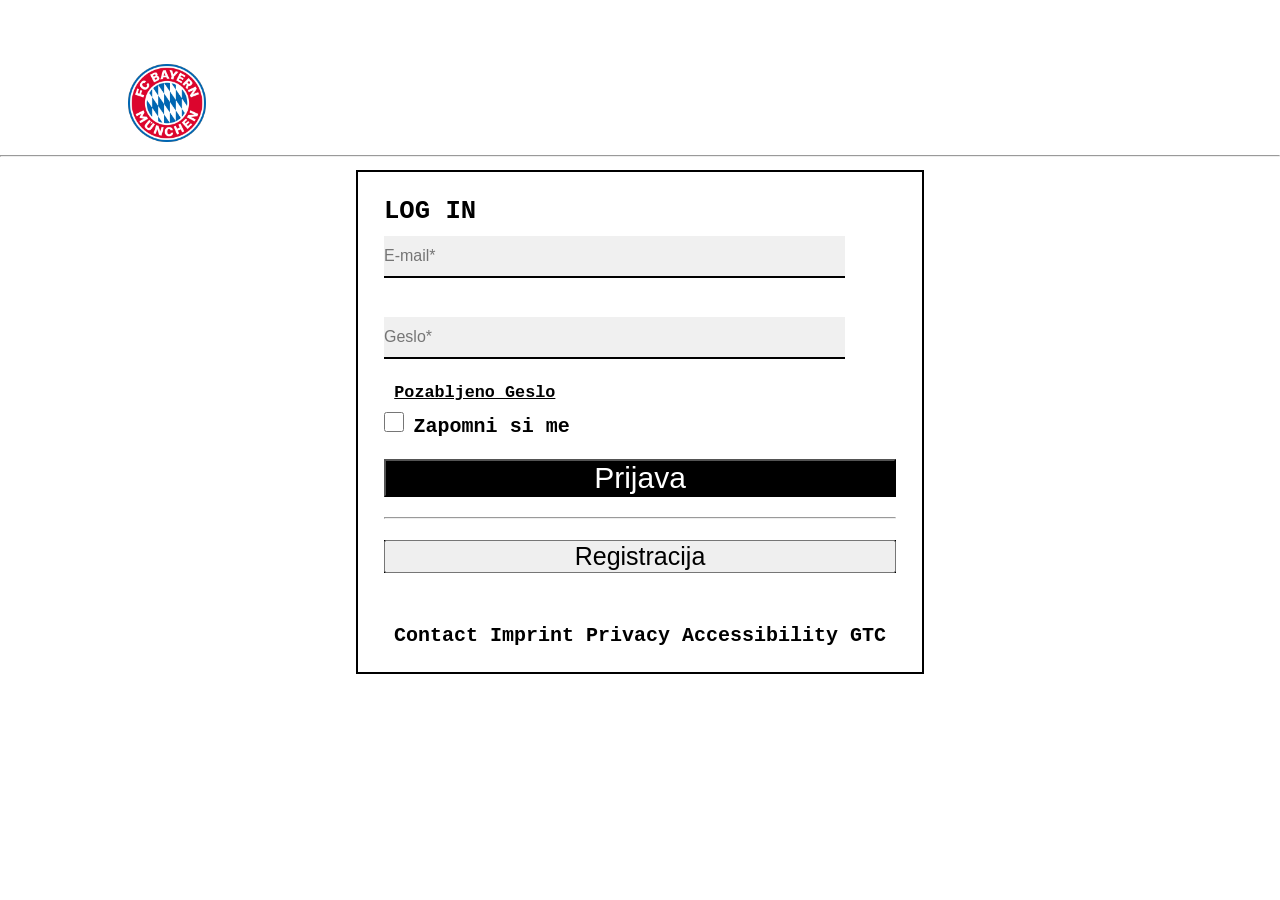
==== index.html @ 4af8d2d0 "Add files via upload" ====
<!DOCTYPE html>
<html>
<head>
<meta name="viewport" content="width=device-width, initial-scale=1.0">
<link rel="stylesheet" href="loginstyle.css">
<title>Prijava</title>
<link class="favikon" rel="icon" type="image/svg+xml" href="slike/logo.svg">

</head>

<body class="pisavca">

<div class ="glava">

<div class="podglava">

<div class="slikca">
<img class="slika" src="slike/logo.svg" alt="logo" >

</div>
</div>
</div>

<hr>

<div class="telo">



<div class="skupno">






<div class="naslov">
 <h1>LOG IN</h1>
</div>

<div class="obrazec">
 <form method="get" action="">

<div class="mail">
  <input type="email" name="email" placeholder="E-mail*">
</div>


<div class="geslo">
  <input type="password" name="geslo" placeholder="Geslo*">
</div>

</form>
</div>

<div class="pozges">

<h2> Pozabljeno Geslo</h2>

</div>


<div class="zapomni">
<form method="get" action="">

<input class="kvadrat" type="checkbox"  name="zapomni" value="zapomni">
<label class="napis" for="zapomni">Zapomni si me</label><br>

</form>
</div>

<div class="prijavadiv">

<button class="gumbprijava" type="submit"> Prijava </button>

</div>

<hr>

<div class="regdiv">

<a href="registracija.html"><button class="gumbreg" type="submit">Registracija</button></a>

</div>

<div class="podnapisi">

<p>Contact
Imprint
Privacy
Accessibility
GTC</p>

</div>

</div>
</div>




</body>
</html>
---- loginstyle.css ----
*{
	padding:0;
	margin:0;
	
}


.pisavca {
  font-family: "Roboto Mono", monospace;
  font-optical-sizing: auto;
  font-weight: 400;
  font-style: normal;
}

body{
	height:100%;
	width:100%;
	justify-content: center;
	align-items: center; 
	display: inline-block;
	position: relative;
}
.favikon{
	width:64px;
	height:64px;
}
.glava{
	padding-left: 5%;
    padding-top: 5%;
	margin-bottom:1%;
	height:6%;
	width:100%;
}
	
	
.podglava{
	
	width:100%;
	height:70%;
	display: flex;
    padding-left: 5%;
	position: relative;
	 
 
}
.slikca{
	width: 78px;
    display: flex;
    justify-content: center;
    align-items: center;
}  
.slika{
	width:78px;
	height:78px;
}

.skupno{
	margin-top:2%;
	width:40%;
	height:92%;
	border:2px solid black;
	word-break: keep-all; /*ne razbiva besed nrdi novo vrstico samo med bvesedami*/
	margin:1% auto; /* prvi je zgorej spodej in drgi je levo desno*/
	padding:2%;
}
.naslov{
	white-space: nowrap; /* ostanejo presledki*/
	height:10%;
	width:92%;
	font-size: 80%; 
}

.obrazec{
	white-space: nowrap; 
	width:100%;
	height:20%;
	margin-top:2%;	
	
}

.mail{
	height:40px;
	width:90%;
}
.mail input{
	height:100%;
	width:100%;
	border: none; 
	border-bottom:2px solid black;
	background-color: #f0f0f0;
	font-size:100%;
}
.geslo{
	height:40px;
	width:90%;
	padding-top:8%;
}

.geslo input{
	height:100%;
	width:100%;
	border: none; 
	border-bottom:2px solid black;
	background-color: #f0f0f0;
	font-size:100%;
}

.pozges{
	width:100%;
	height:8%;
	font-size:70%;
	 text-decoration: underline;
	 padding-top:3%;
	 margin:2%;
}
.zapomni{
	width:100%;
	height:8%;
	align-items: center; 
	display: flex;
	
}
.kvadrat{
	height:20px;
	width:20px;	
	align-items: center;
}
.napis{
	font-size:20px;
	font-weight:bold;
	white-space: nowrap;
  align-items: center;
}
.prijavadiv{
	width:100%;
	height:8%;
	margin-top:4%;
	margin-bottom:4%;
}
.gumbprijava{
	height:100%;
	width:100%;
	color:white;
	background-color:black;
	font-size:30px;
}

.regdiv{
	width:100%;
	height:8%;
	background-color:black;
	margin-top:4%;
	margin-bottom:4%;
}
.gumbreg{
	height:100%;
	width:100%;
	font-size:25px;
}
.podnapisi{
	margin-top:10%;
	height:5%;
	width:100%;
	font-size:20px;
	font-weight:bold;
	 display: flex;
	justify-content: center; 
	align-items: center;
	
}
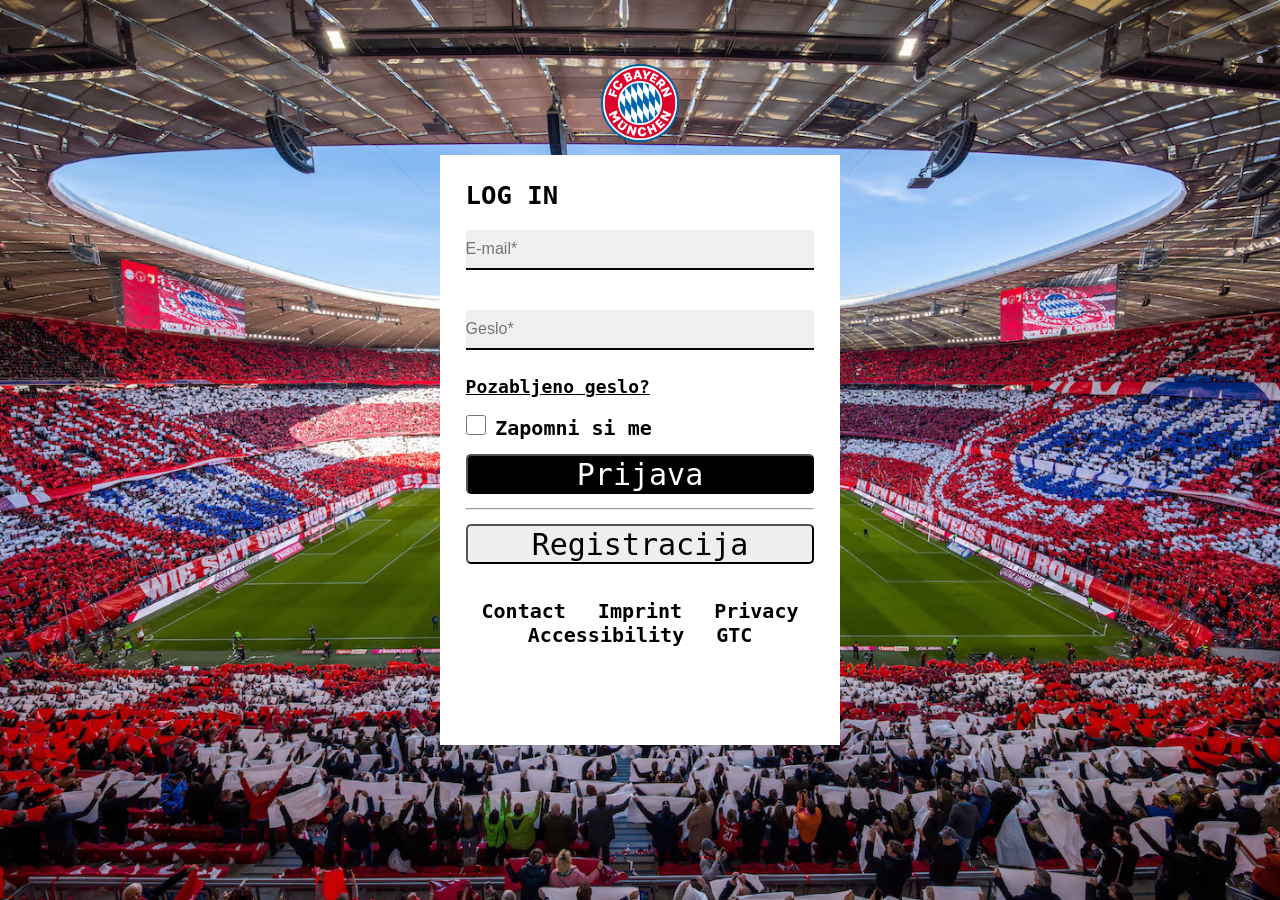
==== commit 48584c94: "Add files via upload" ====
--- a/index.html
+++ b/index.html
@@ -1,103 +1,109 @@
 <!DOCTYPE html>
 <html>
 <head>
-<meta name="viewport" content="width=device-width, initial-scale=1.0">
-<link rel="stylesheet" href="loginstyle.css">
-<title>Prijava</title>
-<link class="favikon" rel="icon" type="image/svg+xml" href="slike/logo.svg">
-
+  <meta name="viewport" content="width=device-width, initial-scale=1.0">
+  <link rel="stylesheet" href="loginstyle.css">
+  <title>Prijava</title>
 </head>
 
 <body class="pisavca">
 
-<div class ="glava">
+  <div class="glava">
+    <div class="podglava">
+      <div class="slikca">
+        <img class="slika" src="slike/logo.svg" alt="logo">
+      </div>
+    </div>
+  </div>
 
-<div class="podglava">
+  <div class="telo">
+    <div class="skupno">
 
-<div class="slikca">
-<img class="slika" src="slike/logo.svg" alt="logo" >
+      <div class="naslov">
+        <h1>LOG IN</h1>
+      </div>
 
-</div>
-</div>
-</div>
+      <form id="loginsc" method="get" action="">
+        <div class="mail">
+          <input type="email" id="email" name="email" placeholder="E-mail*">
+          <div id="napaka-email" class="napaka"></div>
+        </div>
 
-<hr>
+        <div class="geslo">
+          <input type="password" id="geslo" name="geslo" placeholder="Geslo*">
+          <div id="napaka-geslo" class="napaka"></div>
+        </div>
+      </form>
 
-<div class="telo">
+      <div class="pozges">
+        <a href="pozabljeno_geslo.html">Pozabljeno geslo?</a>
+      </div>
 
+      <div class="zapomni">
+        <form method="get" action="">
+          <input class="kvadrat" type="checkbox" name="zapomni" value="zapomni">
+          <label class="napis" for="zapomni">Zapomni si me</label><br>
+        </form>
+      </div>
 
+      <div class="prijavadiv">
+        <button class="gumbprijava pisavca" type="submit" form="loginsc">Prijava</button>
+      </div>
 
-<div class="skupno">
+      <hr>
 
+      <div class="regdiv">
+        <a href="registracija.html"><button class="gumbreg pisavca" type="submit">Registracija</button></a>
+      </div>
 
+      <!-- Credits / podnapisi -->
+      <div class="podnapisi">
+        <p>Contact Imprint Privacy Accessibility GTC</p>
+      </div>
 
+    </div>
+  </div>
 
+  <!-- ALERT POPUP -->
+  <div id="alert-popup" class="alert-overlay">
+    <div class="alert-box">
+      <div class="alert-icon">✔</div>
+      <div class="alert-text">Uspešno ste se prijavili!</div>
+      <button id="alert-ok" class="alert-btn">OK</button>
+    </div>
+  </div>
 
+  <script>
+    document.getElementById("loginsc").addEventListener("submit", function(event) {
+      event.preventDefault();
 
-<div class="naslov">
- <h1>LOG IN</h1>
-</div>
+      const email = document.getElementById("email").value.trim();
+      const geslo = document.getElementById("geslo").value.trim();
 
-<div class="obrazec">
- <form method="get" action="">
+      document.getElementById("napaka-email").textContent = "";
+      document.getElementById("napaka-geslo").textContent = "";
 
-<div class="mail">
-  <input type="email" name="email" placeholder="E-mail*">
-</div>
+      let napaka = false;
 
+      if (email === "") {
+        document.getElementById("napaka-email").textContent = "Vnesite e-mail.";
+        napaka = true;
+      }
+      if (geslo === "") {
+        document.getElementById("napaka-geslo").textContent = "Vnesite geslo.";
+        napaka = true;
+      }
 
-<div class="geslo">
-  <input type="password" name="geslo" placeholder="Geslo*">
-</div>
+      if (napaka) return;
 
-</form>
-</div>
+      // Prikaži alert popup
+      document.getElementById("alert-popup").style.display = "flex";
+    });
 
-<div class="pozges">
-
-<h2> Pozabljeno Geslo</h2>
-
-</div>
-
-
-<div class="zapomni">
-<form method="get" action="">
-
-<input class="kvadrat" type="checkbox"  name="zapomni" value="zapomni">
-<label class="napis" for="zapomni">Zapomni si me</label><br>
-
-</form>
-</div>
-
-<div class="prijavadiv">
-
-<button class="gumbprijava" type="submit"> Prijava </button>
-
-</div>
-
-<hr>
-
-<div class="regdiv">
-
-<a href="registracija.html"><button class="gumbreg" type="submit">Registracija</button></a>
-
-</div>
-
-<div class="podnapisi">
-
-<p>Contact
-Imprint
-Privacy
-Accessibility
-GTC</p>
-
-</div>
-
-</div>
-</div>
-
-
-
+    document.getElementById("alert-ok").addEventListener("click", function() {
+      document.getElementById("alert-popup").style.display = "none";
+    });
+  </script>
 
 </body>
-</html>+</html>
--- a/loginstyle.css
+++ b/loginstyle.css
@@ -1,7 +1,8 @@
+
 *{
 	padding:0;
 	margin:0;
-	
+	 box-sizing: border-box;
 }
 
 
@@ -13,19 +14,25 @@
 }
 
 body{
-	height:100%;
+	height: 100%;
 	width:100%;
 	justify-content: center;
 	align-items: center; 
 	display: inline-block;
 	position: relative;
+	flex-direction: column; /* najprej glava, potem telo */
+	justify-content: flex-start; 
+	background-image:url("slike/odzlogin.svg");
+	background-size: cover;
+	background-position: center;
+	background-repeat: no-repeat;
+	background-attachment: fixed;
 }
 .favikon{
 	width:64px;
 	height:64px;
 }
 .glava{
-	padding-left: 5%;
     padding-top: 5%;
 	margin-bottom:1%;
 	height:6%;
@@ -34,13 +41,12 @@
 	
 	
 .podglava{
-	
-	width:100%;
-	height:70%;
+	width:100%;
+	height:80%;
 	display: flex;
-    padding-left: 5%;
 	position: relative;
-	 
+	  justify-content: center;
+    align-items: center;
  
 }
 .slikca{
@@ -56,16 +62,21 @@
 
 .skupno{
 	margin-top:2%;
-	width:40%;
-	height:92%;
-	border:2px solid black;
+	width:35%;
+	max-width:400px;
+	min-width:350px;
+	min-height:440px;
+	max-height:600px;
 	word-break: keep-all; /*ne razbiva besed nrdi novo vrstico samo med bvesedami*/
 	margin:1% auto; /* prvi je zgorej spodej in drgi je levo desno*/
 	padding:2%;
+	background-color:white;
+	
+	
 }
 .naslov{
 	white-space: nowrap; /* ostanejo presledki*/
-	height:10%;
+	height:50px;
 	width:92%;
 	font-size: 80%; 
 }
@@ -73,14 +84,14 @@
 .obrazec{
 	white-space: nowrap; 
 	width:100%;
-	height:20%;
+	height:250px;
 	margin-top:2%;	
 	
 }
 
 .mail{
 	height:40px;
-	width:90%;
+	width:100%;
 }
 .mail input{
 	height:100%;
@@ -92,8 +103,8 @@
 }
 .geslo{
 	height:40px;
-	width:90%;
-	padding-top:8%;
+	width:100%;
+	margin-top:40px;
 }
 
 .geslo input{
@@ -103,15 +114,19 @@
 	border-bottom:2px solid black;
 	background-color: #f0f0f0;
 	font-size:100%;
+	
 }
 
 .pozges{
 	width:100%;
-	height:8%;
-	font-size:70%;
-	 text-decoration: underline;
+	height:50px;
 	 padding-top:3%;
-	 margin:2%;
+	 margin-top:15px;
+}
+.pozges a{
+	color:black;
+	font-size:18px; 
+	font-weight:bold;
 }
 .zapomni{
 	width:100%;
@@ -133,7 +148,7 @@
 }
 .prijavadiv{
 	width:100%;
-	height:8%;
+	height:40px;
 	margin-top:4%;
 	margin-bottom:4%;
 }
@@ -142,30 +157,96 @@
 	width:100%;
 	color:white;
 	background-color:black;
-	font-size:30px;
+	font-size: clamp(10px, 5vw, 30px); /*prva je min, druga je kolko je videt, tretja limita */
+	border-radius: 5px;
 }
 
 .regdiv{
 	width:100%;
-	height:8%;
-	background-color:black;
+	height:40px;
 	margin-top:4%;
 	margin-bottom:4%;
 }
 .gumbreg{
 	height:100%;
 	width:100%;
-	font-size:25px;
+	font-size: clamp(10px, 5vw, 30px);/*prva je min, druga je kolko je videt, tretja limita */
+	border-radius: 5px;
 }
 .podnapisi{
 	margin-top:10%;
-	height:5%;
+	height:120px;
 	width:100%;
 	font-size:20px;
 	font-weight:bold;
-	 display: flex;
-	justify-content: center; 
-	align-items: center;
-	
-}
-	+	text-align:center;
+	word-spacing:20px;
+	
+}
+	
+
+/* === OPOZORILA — rdeča tema === */
+.napaka {
+  color: #e74c3c;
+  font-size: 14px;
+  margin-top: 4px;
+  min-height: 18px;
+}
+
+
+/* Na ozkih zaslonih (mobilno) — prelomi, če zmanjka prostora */
+
+.alert-overlay {
+  display: none;
+  position: fixed;
+  top: 0;
+  left: 0;
+  width: 100%;
+  height: 100%;
+  background: rgba(0,0,0,0.6);
+  justify-content: center;
+  align-items: center;
+  z-index: 20000;
+}
+
+.alert-box {
+  background: #f0f0f0;
+  padding: 40px 55px;
+  border-radius: 18px;
+  text-align: center;
+  box-shadow: 0 8px 28px rgba(0,0,0,0.3);
+  animation: alertIn 0.45s ease-out;
+}
+
+.alert-icon {
+  font-size: 75px;
+  font-weight: bold;
+  color: black; 
+  margin-bottom: 15px;
+}
+
+.alert-text {
+  font-size: 26px;
+  font-weight: bold;
+  color: #dc062d; 
+  margin-bottom: 28px;
+}
+
+.alert-btn {
+  background: #dc062d;
+  color: white;
+  border: none;
+  font-size: 20px;
+  padding: 12px 40px;
+  border-radius: 8px;
+  cursor: pointer;
+}
+
+.alert-btn:hover {
+  background:#dc062d;
+}
+
+@keyframes alertIn {
+  from { transform: translateY(-35px); opacity: 0; }
+  to   { transform: translateY(0); opacity: 1; }
+}
